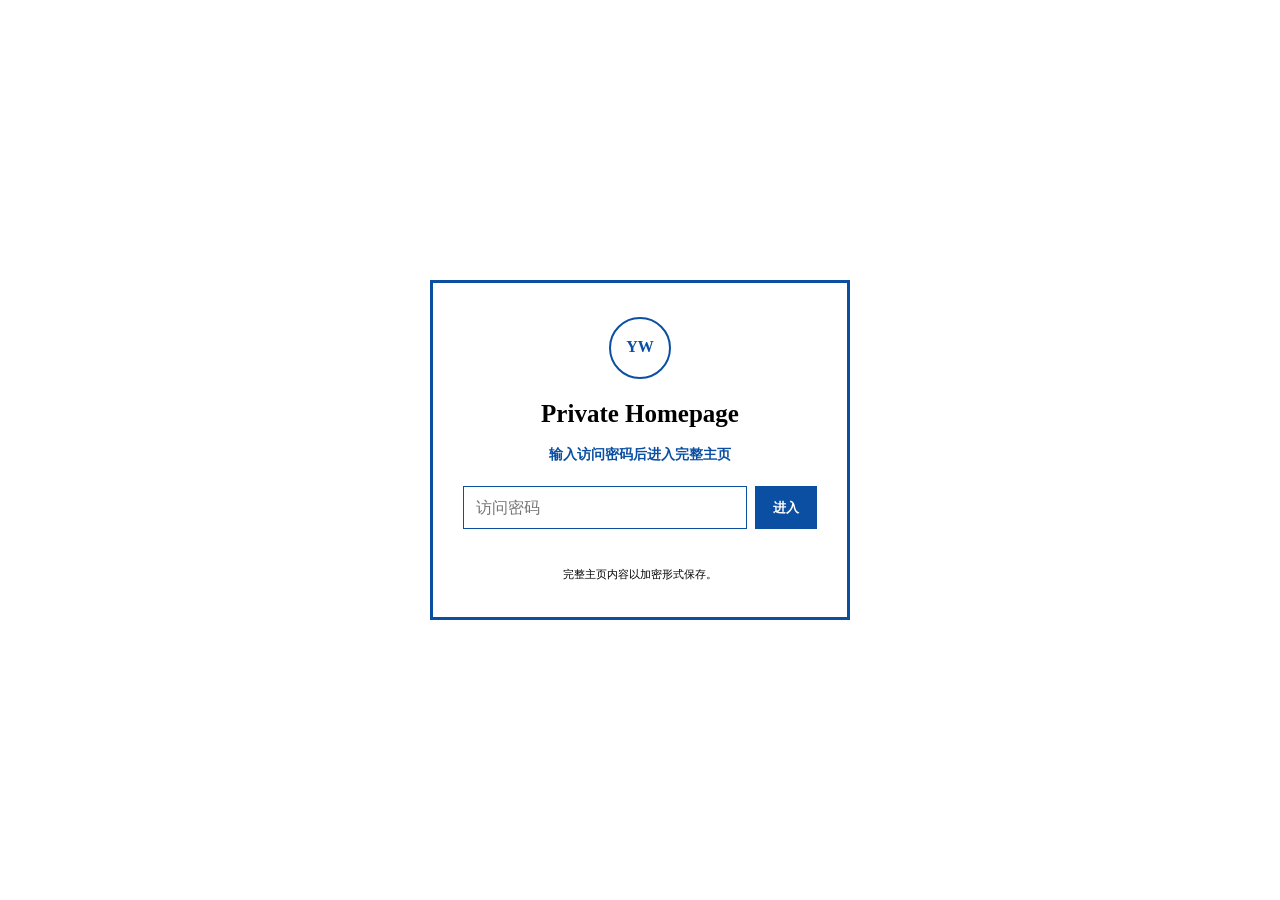
==== index.html @ 2eddee61 "Add files via upload" ====
<!doctype html>
<html lang="zh-CN">
<head>
<meta charset="utf-8">
<meta name="viewport" content="width=device-width,initial-scale=1">
<meta name="robots" content="noindex,nofollow,noarchive,nosnippet,noimageindex">
<title>Private Homepage</title>
<link rel="stylesheet" href="style.css?v=20261021-grid-v24">
<link rel="stylesheet" href="secure.css">
</head>
<body>
<div id="secureRoot" hidden></div>
<div id="secureGate" class="secure-gate">
 <div class="secure-card">
 <div class="secure-mark">YW</div>
 <h1>Private Homepage</h1>
 <p>输入访问密码后进入完整主页</p>
 <form id="secureForm">
 <input id="securePassword" type="password" autocomplete="current-password" placeholder="访问密码" aria-label="访问密码" autofocus>
 <button type="submit">进入</button>
 </form>
 <div id="secureError" class="secure-error" aria-live="polite"></div>
 <div class="secure-note">完整主页内容以加密形式保存。</div>
 </div>
</div>
<script src="site-20261021-v24.js"></script>
</body>
</html>
---- style.css ----
:root{
 --black:#000000;
 --blue:#0b4fa2;
 --blue-dark:#073d80;
 --white:#ffffff;
}


*{box-sizing:border-box}
html{scroll-behavior:smooth}
body{
 margin:0;
 background:var(--white);
 color:var(--black);
 font-family:"Times New Roman","Songti SC","STSong","SimSun",serif;
 line-height:1.68;
}
a{color:var(--blue)}
button,input{font:inherit}


/* ===== 顶部导航：细线、紧凑、不堆字 ===== */
.topbar{
 position:sticky;
 top:0;
 z-index:30;
 display:grid;
 grid-template-columns:auto minmax(0,1fr);
 align-items:center;
 gap:24px;
 min-height:58px;
 padding:0 max(24px,calc((100vw - 1120px)/2));
 background:#fff;
 border-top:3px solid var(--blue);
 border-bottom:1.5px solid var(--blue);
}
.brand{
 display:inline-flex;
 align-items:center;
 gap:9px;
 color:#000;
 text-decoration:none;
 white-space:nowrap;
}
.brand-mark{
 display:grid;
 place-items:center;
 width:30px;
 height:30px;
 border:1.5px solid var(--blue);
 border-radius:50%;
 color:var(--blue);
 font-size:12px;
 font-weight:700;
 letter-spacing:.03em;
}
.brand-name{
 font-size:15px;
 font-weight:700;
}
.topbar nav{
 min-width:0;
 display:flex;
 align-items:center;
 justify-content:flex-end;
 gap:0;
 overflow-x:auto;
 white-space:nowrap;
 scrollbar-width:none;
}
.topbar nav::-webkit-scrollbar{display:none}
.topbar nav a{
 position:relative;
 padding:4px 13px;
 color:var(--blue-dark);
 font-size:13px;
 font-weight:700;
 text-decoration:none;
}
.topbar nav a + a::before{
 content:"";
 position:absolute;
 left:0;
 top:25%;
 width:1px;
 height:50%;
 background:var(--blue);
}
.topbar nav a:hover{
 color:var(--blue);
 text-decoration:underline;
 text-underline-offset:4px;
}


/* ===== 主体 ===== */
.page{
 width:min(1120px,calc(100% - 46px));
 margin:0 auto;
 padding:26px 0 60px;
}
.hero{
 display:grid;
 grid-template-columns:minmax(0,1fr) 108px;
 gap:30px;
 align-items:center;
 padding:8px 0 26px;
 border-bottom:2px solid var(--blue);
}
.eyebrow{
 color:var(--blue);
 font-size:11px;
 font-weight:700;
 letter-spacing:.17em;
}
.hero h1{
 margin:4px 0 9px;
 font-size:34px;
 line-height:1.12;
}
.hero h1 span{
 margin-left:9px;
 color:var(--blue);
 font-size:20px;
 font-weight:400;
}
.hero p{
 max-width:860px;
 margin:0;
 color:#000;
 font-size:15px;
}
.hero-meta{
 display:flex;
 flex-wrap:wrap;
 gap:5px 16px;
 margin-top:12px;
 color:var(--blue-dark);
 font-size:12px;
 font-weight:700;
}
.avatar{
 width:98px;
 height:98px;
 border-radius:50%;
 object-fit:cover;
 border:2px solid var(--blue);
}


/* ===== 分区：标题 + 简单线条 ===== */
.section{
 padding-top:28px;
 scroll-margin-top:72px;
}
.section h2{
 margin:0;
 padding-left:11px;
 border-left:4px solid var(--blue);
 color:#000;
 font-size:23px;
 line-height:1.2;
}
.section-rule{
 height:1.5px;
 margin:10px 0 0;
 background:var(--blue);
}


/* ===== 普通经历：桌面固定单行三列 ===== */
.row-entry,
.publication,
.working-entry{
 padding:13px 2px 12px;
 border-bottom:1px solid var(--blue);
}
.row-main{
 display:grid;
 grid-template-columns:minmax(0,1.25fr) minmax(250px,1fr) 118px;
 gap:24px;
 align-items:center;
}
.row-left{
 min-width:0;
 color:#000;
 font-size:15px;
 font-weight:700;
}
.row-middle{
 min-width:0;
 color:var(--blue-dark);
 font-size:14px;
 font-weight:700;
 text-align:center;
}
.row-main time,
.publication-line1 time{
 color:var(--blue);
 font-size:13px;
 font-weight:700;
 text-align:right;
 white-space:nowrap;
}


/* ===== 展开详情 ===== */
.detail{
 margin-top:7px;
}
.detail summary{
 display:inline-block;
 color:var(--blue);
 font-size:12px;
 font-weight:700;
 cursor:pointer;
 list-style:none;
 text-decoration:underline;
 text-underline-offset:3px;
}
.detail summary::-webkit-details-marker{display:none}
.detail summary::before{content:"＋ "}
.detail[open] summary::before{content:"－ "}
.detail-panel{
 margin-top:9px;
 padding:4px 0 4px 14px;
 border-left:3px solid var(--blue);
 color:#000;
 font-size:14px;
}
.detail-label{
 margin-bottom:4px;
 font-weight:700;
}
.detail-list{
 margin:0;
 padding:0;
 list-style:none;
}
.detail-list li{
 display:grid;
 grid-template-columns:auto 1fr;
 gap:5px;
 margin:5px 0;
 line-height:1.78;
}
.detail-num{
 color:#000;
 white-space:nowrap;
}
.detail-single{line-height:1.78}


/* ===== Word 强调样式 ===== */
.word-emph{
 color:var(--blue);
 font-weight:700;
 text-decoration:underline;
 text-decoration-thickness:1.4px;
 text-underline-offset:3px;
}
.word-underline{
 color:var(--blue);
 text-decoration:underline;
 text-decoration-thickness:1.3px;
 text-underline-offset:3px;
}


/* ===== 发表论文 ===== */
.publication-line1{
 display:grid;
 grid-template-columns:minmax(0,1fr) 72px;
 gap:18px;
 align-items:start;
}
.publication-citation{
 min-width:0;
 color:#000;
 font-size:15px;
 font-weight:700;
 line-height:1.58;
}
.publication-meta{
 margin-top:5px;
 color:var(--blue-dark);
 font-size:14px;
 font-weight:700;
}
.publication-actions{
 display:flex;
 align-items:center;
 gap:22px;
 flex-wrap:wrap;
 margin-top:7px;
}
.publication-actions .detail{margin:0}
.text-link{
 color:var(--blue);
 font-size:12px;
 font-weight:700;
 text-decoration:underline;
 text-underline-offset:3px;
}
.text-link.disabled{
 color:var(--blue-dark);
 text-decoration:none;
}
.working-title{
 color:#000;
 font-size:15px;
 font-weight:700;
}


/* ===== 个人评价 ===== */
.personal-block{
 padding:7px 2px 0;
 font-size:15px;
}
.personal-block p{margin:9px 0}


/* ===== 作品集 ===== */
.portfolio-block h3{
 margin:22px 0 10px;
 padding-bottom:5px;
 border-bottom:1px solid var(--blue);
 color:#000;
 font-size:18px;
}
.portfolio-note{
 margin:-2px 0 10px;
 color:var(--blue-dark);
 font-size:12px;
 font-weight:700;
}


/* V2.4 海报：随容器宽度自适应列数、均分列宽，限制单张最大尺寸 */
.poster-gallery{
 width:100%;
 display:grid;
 grid-template-columns:repeat(auto-fit,minmax(min(100%,180px),1fr));
 gap:clamp(12px,1.8vw,24px);
 align-items:start;
}
.poster-card{
 margin:0;
 min-width:0;
 max-width:220px;
 width:100%;
 justify-self:center;
}
.poster-thumb{
 width:100%;
 aspect-ratio:3/4;
 padding:0;
 border:1.2px solid var(--blue);
 background:#fff;
 cursor:zoom-in;
 overflow:hidden;
}
.poster-thumb img{
 display:block;
 width:100%;
 height:100%;
 object-fit:cover;
}
.poster-card figcaption{
 display:flex;
 justify-content:space-between;
 gap:7px;
 margin-top:4px;
 color:#000;
 font-size:10.5px;
}
.poster-card figcaption a{
 color:var(--blue);
 font-weight:700;
 white-space:nowrap;
}


/* PDF：两列，线条风，不用卡片阴影 */
/* V2.4 PDF：按视窗自动调整列数和相对空间，卡片宽度有限制 */
.pdf-grid{
 display:grid;
 grid-template-columns:repeat(auto-fit,minmax(min(100%,300px),1fr));
 gap:clamp(16px,2vw,28px);
 align-items:start;
}
.pdf-card{
 min-width:0;
 width:100%;
 max-width:520px;
 justify-self:center;
 padding:0 0 13px;
 border-bottom:1px solid var(--blue);
}
.pdf-card h4{
 min-height:2.6em;
 margin:0 0 7px;
 color:#000;
 font-size:14px;
}
.pdf-preview-shell{
 position:relative;
 height:300px;
 overflow:hidden;
 border:1.2px solid var(--blue);
 background:#fff;
}
.pdf-preview{
 width:100%;
 height:100%;
 border:0;
 pointer-events:none;
}
.preview-badge{
 position:absolute;
 left:7px;
 bottom:7px;
 padding:2px 6px;
 background:#fff;
 border:1px solid var(--blue);
 color:var(--blue);
 font-size:10px;
 font-weight:700;
}
.locked-file-btn{
 margin-top:8px;
 padding:0;
 border:0;
 background:transparent;
 color:var(--blue);
 font-size:12px;
 font-weight:700;
 text-decoration:underline;
 text-underline-offset:3px;
 cursor:pointer;
}
footer{
 padding-top:34px;
 text-align:center;
 color:var(--blue-dark);
 font-size:11px;
}


/* ===== 海报灯箱 ===== */
.lightbox{
 position:fixed;
 inset:0;
 z-index:10000;
 display:none;
 align-items:center;
 justify-content:center;
 padding:28px 64px;
 background:rgba(0,0,0,.92);
}
.lightbox.open{display:flex}
.lightbox-content{
 margin:0;
 max-width:min(1100px,88vw);
 max-height:90vh;
 display:flex;
 flex-direction:column;
 align-items:center;
 gap:8px;
}
.lightbox-content img{
 max-width:100%;
 max-height:82vh;
 object-fit:contain;
}
.lightbox-content figcaption{color:#fff}
.lightbox-close,.lightbox-nav{
 position:absolute;
 border:1px solid #fff;
 background:#000;
 color:#fff;
 cursor:pointer;
}
.lightbox-close{
 top:18px;right:20px;width:40px;height:40px;font-size:25px;
}
.lightbox-nav{
 top:50%;
 transform:translateY(-50%);
 width:42px;height:52px;font-size:31px;
}
.lightbox-prev{left:14px}
.lightbox-next{right:14px}


/* ===== 二级密码弹窗 ===== */
.secondary-modal{
 position:fixed;
 inset:0;
 z-index:20000;
 display:none;
 align-items:center;
 justify-content:center;
 padding:22px;
 background:rgba(0,0,0,.88);
}
.secondary-modal.open{display:flex}
.secondary-card{
 width:min(400px,100%);
 padding:26px;
 background:#fff;
 border:2px solid var(--blue);
}
.secondary-card h3{margin:0 0 7px;font-size:21px}
.secondary-card p{margin:0 0 14px;color:#000;font-size:13px}
.secondary-form{display:flex;gap:8px}
.secondary-form input{
 min-width:0;
 flex:1;
 height:40px;
 padding:0 10px;
 border:1.5px solid var(--blue);
 color:#000;
 background:#fff;
 outline:none;
}
.secondary-form button{
 height:40px;
 padding:0 15px;
 border:0;
 background:var(--blue);
 color:#fff;
 font-weight:700;
 cursor:pointer;
}
.secondary-error{
 min-height:18px;
 margin-top:6px;
 color:var(--blue);
 font-size:11px;
}
.secondary-close{
 margin-top:6px;
 padding:0;
 border:0;
 background:transparent;
 color:var(--blue);
 cursor:pointer;
 text-decoration:underline;
}


/* ===== 平板 ===== */
@media(max-width:900px){
  .row-main{
 grid-template-columns:minmax(0,1.15fr) minmax(210px,.95fr) 108px;
 gap:16px;
  }
}


/* ===== 手机 ===== */
@media(max-width:700px){
  .topbar{
 grid-template-columns:1fr;
 gap:7px;
 padding:9px 12px 8px;
 min-height:auto;
  }
  .brand{
 gap:7px;
  }
  .brand-mark{
 width:27px;
 height:27px;
 font-size:11px;
  }
  .brand-name{font-size:14px}
  .topbar nav{
 width:100%;
 justify-content:flex-start;
 overflow-x:auto;
  }
  .topbar nav a{
 padding:3px 11px;
 font-size:12px;
  }


  .page{
 width:min(100% - 22px,620px);
 padding-top:18px;
  }
  .hero{
 grid-template-columns:1fr auto;
 gap:15px;
 padding-bottom:22px;
  }
  .avatar{
 width:78px;
 height:78px;
  }
  .hero h1{font-size:28px}
  .hero h1 span{
 display:block;
 margin:3px 0 0;
 font-size:17px;
  }
  .hero p{font-size:14px}
  .hero-meta{font-size:11px}


  .section{
 padding-top:24px;
 scroll-margin-top:95px;
  }
  .section h2{
 font-size:21px;
 padding-left:9px;
  }


 /* 手机端才允许三列自然堆叠 */
  .row-main{
 grid-template-columns:1fr;
 gap:1px;
  }
  .row-left{font-size:14px}
  .row-middle{
 text-align:left;
 font-size:13px;
  }
  .row-main time,
  .publication-line1 time{
 text-align:left;
 font-size:12px;
  }


  .publication-line1{
 grid-template-columns:1fr;
 gap:2px;
  }
  .publication-citation{font-size:14px}
  .publication-meta{font-size:13px}


  .detail-panel{font-size:13px}
  .working-title{font-size:14px}


 /* 海报严格：手机一排 2 张 */
  .poster-gallery{
 width:100%;
 grid-template-columns:repeat(2,minmax(0,1fr));
 gap:10px 12px;
  }


  .pdf-grid{
 grid-template-columns:1fr;
 gap:16px;
  }
  .pdf-preview-shell{
 height:350px;
  }


  .lightbox{
 padding:54px 12px 18px;
  }
  .lightbox-nav{
 top:auto;
 bottom:18px;
 transform:none;
  }
  .lightbox-prev{left:20px}
  .lightbox-next{right:20px}
  .lightbox-content img{max-height:76vh}
}


@media(max-width:390px){
  .secondary-form{flex-direction:column}
}




/* ===== 论文操作栏精确水平对齐 ===== */
.publication-actions{
 display:flex;
 align-items:center;
 gap:24px;
 flex-wrap:wrap;
 margin-top:8px;
 line-height:1;
}
.publication-actions .detail{
 margin:0;
 padding:0;
 display:inline-flex;
 align-items:center;
}
.publication-actions .detail summary,
.publication-actions .text-link{
 display:inline-flex;
 align-items:center;
 height:24px;
 margin:0;
 padding:0;
 line-height:24px;
 font-size:12px;
 font-weight:700;
 vertical-align:middle;
}
.publication-actions .detail summary::before{
 line-height:24px;
}




/* ===== 桌面端三列重新分配：左侧标题保持单行 ===== */
@media(min-width:701px){
  .row-main{
 grid-template-columns:minmax(0,1fr) 150px 96px;
 gap:18px;
  }


  .row-left{
 white-space:nowrap;
 overflow:visible;
 font-size:14px;
 line-height:1.55;
  }


  .row-middle{
 white-space:nowrap;
 font-size:13.5px;
  }


  .row-main time{
 white-space:nowrap;
 font-size:13px;
  }
}


/* 学术会议等较长左侧标题仍保持同一行 */
#meetings .row-left,
#summer .row-left,
#competitions .row-left,
#honors .row-left{
 white-space:nowrap;
}




/* =========================================================
   模块级独立列宽
   不再让整个页面共用同一套三列比例。
   论文模块使用自己的两列/多行结构，不受这里影响。
   ========================================================= */


@media(min-width:701px){


 /* 教育经历：学位短，中间学校/学院/专业最长，日期较短 */
 #education .row-main{
 grid-template-columns:minmax(150px,18fr) minmax(0,68fr) minmax(112px,14fr);
 gap:18px;
  }
 #education .row-left{
 white-space:nowrap;
 font-size:14px;
  }
 #education .row-middle{
 white-space:nowrap;
 text-align:center;
 font-size:13.5px;
  }


 /* 实习经历：职位、单位、日期相对均衡 */
 #internships .row-main{
 grid-template-columns:minmax(190px,30fr) minmax(280px,50fr) minmax(120px,20fr);
 gap:20px;
  }
 #internships .row-left,
 #internships .row-middle{
 white-space:nowrap;
  }


 /* 项目经历：项目名称长，项目来源中等 */
 #projects .row-main{
 grid-template-columns:minmax(350px,52fr) minmax(220px,32fr) minmax(112px,16fr);
 gap:20px;
  }
 #projects .row-left,
 #projects .row-middle{
 white-space:nowrap;
  }


 /* 学术会议：会议名称很长，作者身份和日期都很短 */
 #meetings .row-main{
 grid-template-columns:minmax(620px,72fr) minmax(110px,14fr) minmax(100px,14fr);
 gap:16px;
  }
 #meetings .row-left{
 white-space:nowrap;
 font-size:13.5px;
  }
 #meetings .row-middle{
 white-space:nowrap;
 text-align:center;
  }


 /* 学术研修营：名称较长，中间身份很短 */
 #summer .row-main{
 grid-template-columns:minmax(560px,66fr) minmax(130px,18fr) minmax(100px,16fr);
 gap:16px;
  }
 #summer .row-left,
 #summer .row-middle{
 white-space:nowrap;
  }


 /* 竞赛获奖：比赛名称长，获奖等级短，日期最短 */
 #competitions .row-main{
 grid-template-columns:minmax(560px,69fr) minmax(135px,17fr) minmax(100px,14fr);
 gap:16px;
  }
 #competitions .row-left{
 white-space:nowrap;
 font-size:13.5px;
  }
 #competitions .row-middle{
 white-space:nowrap;
 text-align:center;
  }


 /* 其它荣誉：项目名较长，中间奖项信息较宽 */
 #honors .row-main{
 grid-template-columns:minmax(470px,60fr) minmax(185px,24fr) minmax(105px,16fr);
 gap:18px;
  }
 #honors .row-left,
 #honors .row-middle{
 white-space:nowrap;
  }


 /* 校园经历：单位与职位都需要较大空间 */
 #campus .row-main{
 grid-template-columns:minmax(360px,45fr) minmax(250px,35fr) minmax(115px,20fr);
 gap:20px;
  }
 #campus .row-left,
 #campus .row-middle{
 white-space:nowrap;
  }


 /* 所有模块右侧日期统一右对齐，不共享列宽 */
 #education .row-main time,
 #internships .row-main time,
 #projects .row-main time,
 #meetings .row-main time,
 #summer .row-main time,
 #competitions .row-main time,
 #honors .row-main time,
 #campus .row-main time{
 white-space:nowrap;
 text-align:right;
  }
}


/* 中等桌面尺寸：允许微调字号，但仍保持各模块独立比例 */
@media(min-width:701px) and (max-width:1050px){
 #education .row-middle,
 #meetings .row-left,
 #summer .row-left,
 #competitions .row-left,
 #honors .row-left{
 font-size:12.5px;
  }


 #projects .row-left,
 #internships .row-left,
 #campus .row-left{
 font-size:13px;
  }
}


/* 手机端继续沿用单列自然堆叠，不强行塞成三列 */
@media(max-width:700px){
 #education .row-main,
 #internships .row-main,
 #projects .row-main,
 #meetings .row-main,
 #summer .row-main,
 #competitions .row-main,
 #honors .row-main,
 #campus .row-main{
 grid-template-columns:1fr;
  }


 #education .row-left,
 #education .row-middle,
 #internships .row-left,
 #internships .row-middle,
 #projects .row-left,
 #projects .row-middle,
 #meetings .row-left,
 #meetings .row-middle,
 #summer .row-left,
 #summer .row-middle,
 #competitions .row-left,
 #competitions .row-middle,
 #honors .row-left,
 #honors .row-middle,
 #campus .row-left,
 #campus .row-middle{
 white-space:normal;
  }
}




/* ===== 发表论文展开区：操作按钮固定一行，详情独立占下一行 ===== */
.publication-actions{
 display:block !important;
 margin-top:8px;
}
.publication-action-row{
 display:flex;
 align-items:center;
 gap:22px;
 min-height:24px;
}
.publication-toggle,
.publication-action-row .text-link{
 display:inline-flex;
 align-items:center;
 justify-content:flex-start;
 height:24px;
 margin:0;
 padding:0;
 border:0;
 background:transparent;
 color:var(--blue);
 font-size:12px;
 font-weight:700;
 line-height:24px;
 text-decoration:underline;
 text-underline-offset:3px;
 cursor:pointer;
 white-space:nowrap;
}
.publication-action-row .text-link.disabled{
 color:var(--blue-dark);
 text-decoration:none;
 cursor:default;
}
.publication-panel{
 width:100%;
 margin-top:10px;
 padding:10px 14px 9px 15px;
 border-left:3px solid var(--blue);
 border-top:1px solid var(--blue);
 color:#000;
 font-size:14px;
 line-height:1.78;
}
.publication-panel[hidden]{display:none !important;}
.publication-panel .detail-label{
 margin:0 0 5px;
 font-weight:700;
}
.publication-panel .detail-list{
 margin:0;
 padding:0;
}
.publication-panel .detail-list li{
 margin:5px 0;
}
@media(max-width:700px){
  .publication-action-row{gap:18px;}
  .publication-panel{
 margin-top:8px;
 padding:8px 10px 8px 12px;
 font-size:13px;
  }
}




/* ===== 学术论文模块最终布局 =====
   第1行：论文作者/题目 + 年份
   第2行：期刊/分区/IF + 链接
   第3行：与其它模块一致的“展开”
*/
.publication-meta-row{
 display:flex;
 align-items:center;
 justify-content:space-between;
 gap:20px;
 width:100%;
}
.publication-meta-link{
 flex:0 0 auto;
 color:var(--blue);
 font-size:12px;
 font-weight:700;
 text-decoration:underline;
 text-underline-offset:3px;
 white-space:nowrap;
}
.publication-meta-link.disabled{
 color:var(--blue-dark);
 text-decoration:none;
}
.publication-expand-row{
 display:block;
 margin-top:7px;
}
.publication-expand-row .detail{
 margin:0;
}
.publication-expand-row .detail summary{
 display:inline-block;
 color:var(--blue);
 font-size:12px;
 font-weight:700;
 cursor:pointer;
 list-style:none;
 text-decoration:underline;
 text-underline-offset:3px;
}
.publication-expand-row .detail summary::-webkit-details-marker{
 display:none;
}
/* ===== V2.3 统一字号规范：桌面端 ===== */
.hero h1{font-size:34px}
.section h2{font-size:25px}
.row-left,
#education .row-left,#meetings .row-left,#summer .row-left,
#competitions .row-left,#projects .row-left,#honors .row-left,
#campus .row-left,#internships .row-left,
.publication-citation,.working-title,.pdf-card h4{font-size:14px}
.row-middle,#education .row-middle,#meetings .row-middle,
#summer .row-middle,#competitions .row-middle,#projects .row-middle,
#honors .row-middle,#campus .row-middle,#internships .row-middle,
.publication-meta{font-size:14px}
.row-main time,.publication-line1 time{font-size:13px}
.detail-panel,.publication-panel,.personal-block{font-size:14px}
.topbar nav a{font-size:13px}
.portfolio-block h3{font-size:14px}
.detail summary,.text-link,.locked-file-btn,
.publication-actions .detail summary,.publication-actions .text-link,
.publication-toggle,.publication-action-row .text-link,
.publication-meta-link,.publication-expand-row .detail summary,
.secondary-form button,.secondary-close,.secure-logout{font-size:13px}
.portfolio-note,.poster-card figcaption,.preview-badge{font-size:13px}
/* 保持姓名、模块层级统一；只在手机端按约定缩小一像素。 */
@media(max-width:700px){
 .hero h1{font-size:33px}
 .section h2{font-size:24px}
 .row-left,
 #education .row-left,#meetings .row-left,#summer .row-left,
 #competitions .row-left,#projects .row-left,#honors .row-left,
 #campus .row-left,#internships .row-left,
 .publication-citation,.working-title,.pdf-card h4{font-size:13px}
 .row-middle,#education .row-middle,#meetings .row-middle,
 #summer .row-middle,#competitions .row-middle,#projects .row-middle,
 #honors .row-middle,#campus .row-middle,#internships .row-middle,
 .publication-meta{font-size:13px}
 .row-main time,.publication-line1 time{font-size:12px}
 .detail-panel,.publication-panel,.personal-block{font-size:13px}
 .topbar nav a{font-size:12px}
 .portfolio-block h3{font-size:13px}
 .detail summary,.text-link,.locked-file-btn,
 .publication-actions .detail summary,.publication-actions .text-link,
 .publication-toggle,.publication-action-row .text-link,
 .publication-meta-link,.publication-expand-row .detail summary,
 .secondary-form button,.secondary-close,.secure-logout{font-size:12px}
 .portfolio-note,.poster-card figcaption,.preview-badge{font-size:12px}
}
---- secure.css ----
*{box-sizing:border-box}
.secure-gate{
 position:fixed;
 inset:0;
 z-index:99999;
 display:flex;
 align-items:center;
 justify-content:center;
 padding:24px;
 background:#fff;
 color:#000;
 font-family:"Times New Roman","Songti SC","STSong","SimSun",serif;
}
.secure-gate[hidden]{display:none}
.secure-card{
 width:min(420px,100%);
 padding:34px 30px;
 border:3px solid #0b4fa2;
 background:#fff;
 text-align:center;
}
.secure-mark{
 width:62px;height:62px;
 display:grid;place-items:center;
 margin:0 auto 14px;
 border:2px solid #0b4fa2;
 border-radius:50%;
 color:#0b4fa2;
 font-weight:700;
}
.secure-card h1{margin:0 0 8px;color:#000;font-size:25px}
.secure-card p{margin:0 0 20px;color:#0b4fa2;font-size:14px;font-weight:700}
#secureForm{display:flex;gap:8px}
#securePassword{
 min-width:0;flex:1;height:43px;
 padding:0 12px;
 border:1.5px solid #0b4fa2;
 outline:none;
 color:#000;background:#fff;
}
#secureForm button{
 height:43px;padding:0 18px;
 border:0;background:#0b4fa2;color:#fff;
 cursor:pointer;font-weight:700;
}
.secure-error{min-height:20px;margin-top:8px;color:#0b4fa2;font-size:12px}
.secure-note{margin-top:8px;color:#000;font-size:11px}
.secure-logout{
 position:fixed;right:15px;bottom:15px;z-index:9998;
 padding:7px 12px;border:1px solid #0b4fa2;
 background:#fff;color:#0b4fa2;cursor:pointer;
 font-size:12px;font-weight:700;
}

/* V2.3: 访问弹窗按钮文字与全站交互文字字号统一 */
#secureForm button{font-size:13px}
@media(max-width:700px){#secureForm button{font-size:12px}}
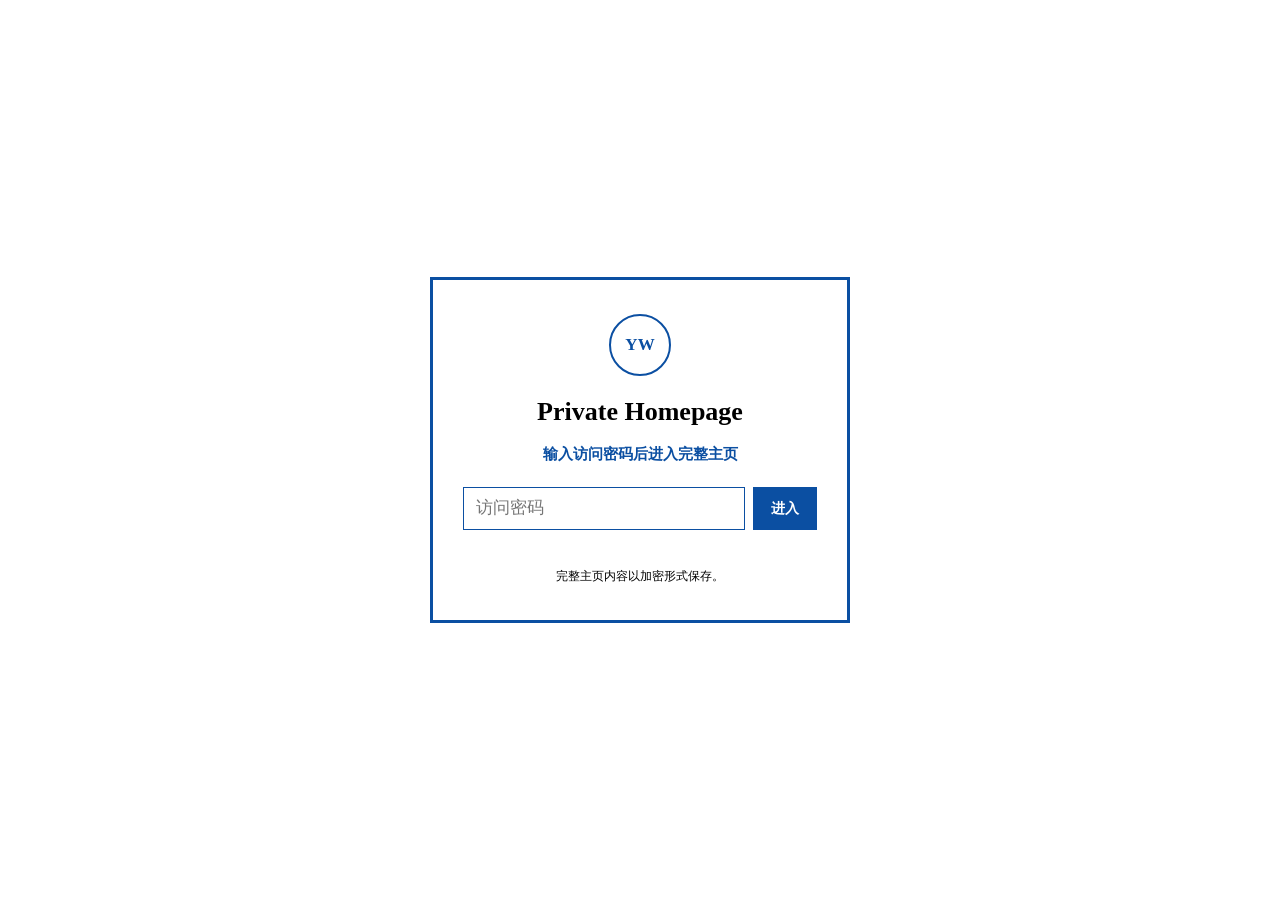
==== commit 0ba31fd5: "Add files via upload" ====
--- a/index.html
+++ b/index.html
@@ -5,8 +5,8 @@
 <meta name="viewport" content="width=device-width,initial-scale=1">
 <meta name="robots" content="noindex,nofollow,noarchive,nosnippet,noimageindex">
 <title>Private Homepage</title>
-<link rel="stylesheet" href="style.css?v=20261021-grid-v24">
-<link rel="stylesheet" href="secure.css">
+<link rel="stylesheet" href="style.css?v=20261021-v25">
+<link rel="stylesheet" href="secure.css?v=20261021-v25">
 </head>
 <body>
 <div id="secureRoot" hidden></div>
@@ -23,6 +23,6 @@
  <div class="secure-note">完整主页内容以加密形式保存。</div>
  </div>
 </div>
-<script src="site-20261021-v24.js"></script>
+<script src="site-20261021-v25.js"></script>
 </body>
 </html>
--- a/style.css
+++ b/style.css
@@ -1104,3 +1104,70 @@
  .secondary-form button,.secondary-close,.secure-logout{font-size:12px}
  .portfolio-note,.poster-card figcaption,.preview-badge{font-size:12px}
 }
+
+/* ===== V2.5：电脑版文字整体 +1px（最大姓名及12个模块标题保持不变） ===== */
+@media (min-width:701px){
+ body{font-size:17px}
+ .brand-mark{font-size:13px}
+ .brand-name{font-size:16px}
+ .topbar nav a{font-size:14px}
+ .eyebrow{font-size:12px}
+ .hero h1 span{font-size:21px}
+ .hero p{font-size:16px}
+ .hero-meta{font-size:13px}
+ /* 以下两个大标题是保留项，不调整：.hero h1 (34px)、.section h2 (25px) */
+ .row-left,#education .row-left,#meetings .row-left,#summer .row-left,
+ #competitions .row-left,#projects .row-left,#honors .row-left,
+ #campus .row-left,#internships .row-left,
+ .publication-citation,.working-title,.pdf-card h4{font-size:15px}
+ .row-middle,#education .row-middle,#meetings .row-middle,
+ #summer .row-middle,#competitions .row-middle,#projects .row-middle,
+ #honors .row-middle,#campus .row-middle,#internships .row-middle,
+ .publication-meta{font-size:15px}
+ .row-main time,.publication-line1 time{font-size:14px}
+ .detail-panel,.publication-panel,.personal-block{font-size:15px}
+ .portfolio-block h3{font-size:15px}
+ .detail summary,.text-link,.locked-file-btn,
+ .publication-actions .detail summary,.publication-actions .text-link,
+ .publication-toggle,.publication-action-row .text-link,
+ .publication-meta-link,.publication-expand-row .detail summary,
+ .secondary-form button,.secondary-close,.secure-logout{font-size:14px}
+ .portfolio-note,.poster-card figcaption,.preview-badge{font-size:14px}
+ footer{font-size:12px}
+ .lightbox-close{font-size:26px}
+ .lightbox-nav{font-size:32px}
+ .secondary-card h3{font-size:22px}
+ .secondary-card p{font-size:14px}
+ .secondary-error{font-size:12px}
+}
+
+/* ===== V2.5：仅电脑版教育经历为 5 栏，专业左对齐，其他四栏居中 ===== */
+@media (min-width:701px){
+ #education .row-main{
+  grid-template-columns: minmax(0,1.1fr) minmax(0,1.45fr) minmax(0,1.42fr) minmax(0,1.5fr) minmax(0,1.05fr);
+  gap:clamp(8px,1.2vw,18px);
+  align-items:center;
+ }
+ #education .row-left{
+  text-align:center;
+  white-space:normal;
+  overflow-wrap:anywhere;
+ }
+ #education .row-middle{display:contents}
+ #education .edu-school,#education .edu-college,#education .edu-major{
+  min-width:0;
+  white-space:normal;
+  overflow-wrap:break-word;
+  color:var(--blue-dark);
+  font-size:15px;
+  font-weight:700;
+ }
+ #education .edu-school,#education .edu-college{text-align:center}
+ #education .edu-major{text-align:left}
+ #education .edu-sep{display:none}
+ #education .row-main time{text-align:center;white-space:nowrap}
+}
+/* 在平板宽度上允许日期自然换行，避免窄屏横向溢出。 */
+@media (min-width:701px) and (max-width:860px){
+ #education .row-main time{white-space:normal;overflow-wrap:anywhere}
+}
--- a/secure.css
+++ b/secure.css
@@ -55,3 +55,14 @@
 /* V2.3: 访问弹窗按钮文字与全站交互文字字号统一 */
 #secureForm button{font-size:13px}
 @media(max-width:700px){#secureForm button{font-size:12px}}
+
+/* ===== V2.5：仅电脑版登录界面常规文字 +1px ===== */
+@media (min-width:701px){
+ .secure-gate{font-size:17px}
+ .secure-card h1{font-size:26px}
+ .secure-card p{font-size:15px}
+ .secure-error{font-size:13px}
+ .secure-note{font-size:12px}
+ #secureForm button{font-size:14px}
+ .secure-logout{font-size:14px}
+}
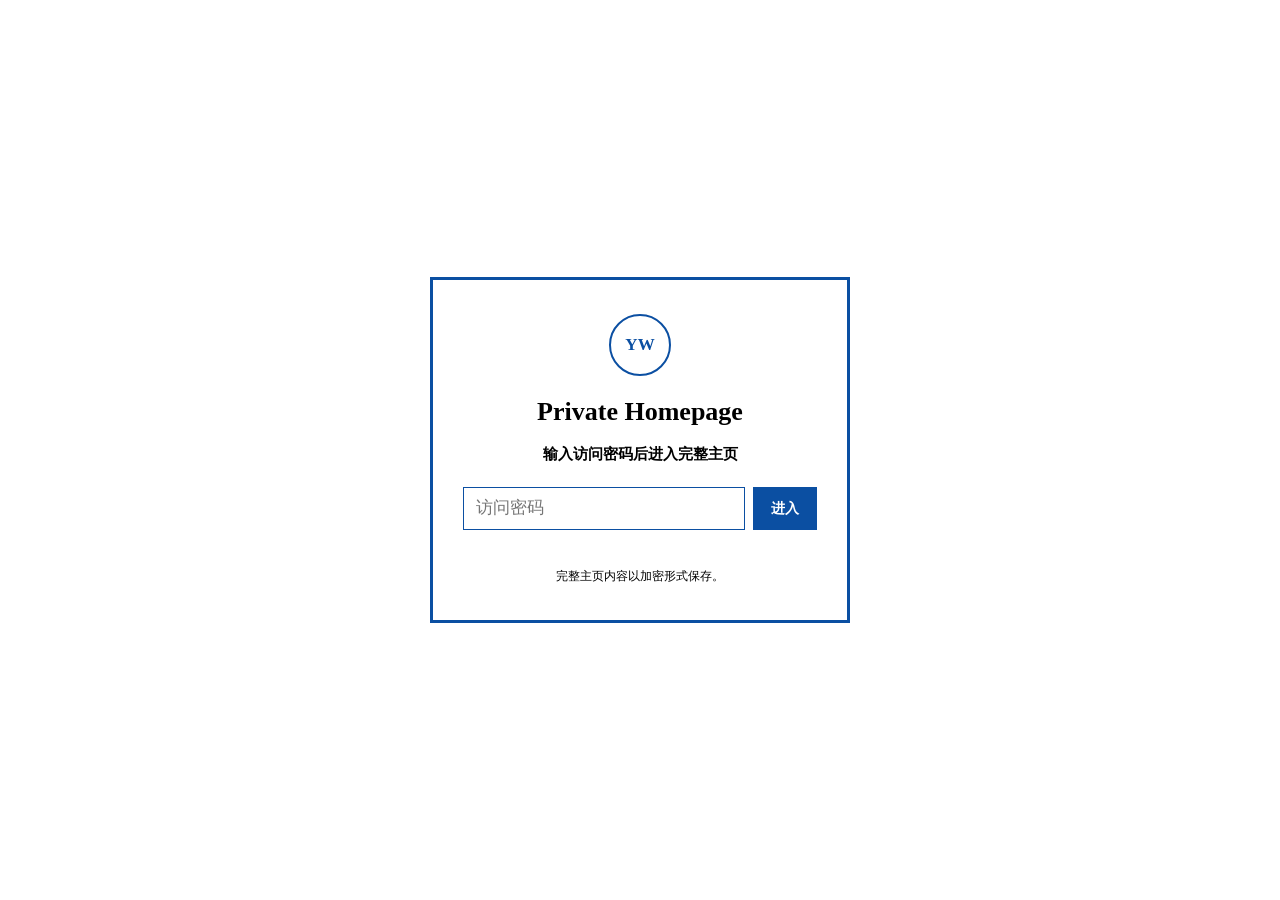
==== commit 1787ee51: "Add files via upload" ====
--- a/index.html
+++ b/index.html
@@ -5,8 +5,8 @@
 <meta name="viewport" content="width=device-width,initial-scale=1">
 <meta name="robots" content="noindex,nofollow,noarchive,nosnippet,noimageindex">
 <title>Private Homepage</title>
-<link rel="stylesheet" href="style.css?v=20261021-v25">
-<link rel="stylesheet" href="secure.css?v=20261021-v25">
+<link rel="stylesheet" href="style.css?v=20261021-v28">
+<link rel="stylesheet" href="secure.css?v=20261021-v28">
 </head>
 <body>
 <div id="secureRoot" hidden></div>
@@ -23,6 +23,6 @@
  <div class="secure-note">完整主页内容以加密形式保存。</div>
  </div>
 </div>
-<script src="site-20261021-v25.js"></script>
+<script src="site-20261021-v27.js"></script>
 </body>
 </html>
--- a/style.css
+++ b/style.css
@@ -1141,7 +1141,7 @@
  .secondary-error{font-size:12px}
 }
 
-/* ===== V2.5：仅电脑版教育经历为 5 栏，专业左对齐，其他四栏居中 ===== */
+/* ===== V2.5：电脑端教育经历五栏，学位及专业左对齐，学校及学院居中，日期右对齐 ===== */
 @media (min-width:701px){
  #education .row-main{
   grid-template-columns: minmax(0,1.1fr) minmax(0,1.45fr) minmax(0,1.42fr) minmax(0,1.5fr) minmax(0,1.05fr);
@@ -1149,7 +1149,7 @@
   align-items:center;
  }
  #education .row-left{
-  text-align:center;
+  text-align:left;
   white-space:normal;
   overflow-wrap:anywhere;
  }
@@ -1165,9 +1165,36 @@
  #education .edu-school,#education .edu-college{text-align:center}
  #education .edu-major{text-align:left}
  #education .edu-sep{display:none}
- #education .row-main time{text-align:center;white-space:nowrap}
+ #education .row-main time{text-align:right;white-space:nowrap}
 }
 /* 在平板宽度上允许日期自然换行，避免窄屏横向溢出。 */
 @media (min-width:701px) and (max-width:860px){
  #education .row-main time{white-space:normal;overflow-wrap:anywhere}
 }
+
+
+/* ===== V2.8 文字配色：普通信息黑色；链接/下划线/特意强调保留蓝色 =====
+   仅更新 color，不修改字号、字重、间距及响应式布局。
+   `.word-emph` / `.word-underline` / 可交互链接沿用原有蓝色。
+*/
+.hero h1 span,
+.hero-meta,
+.row-middle,
+.row-main time,
+.publication-line1 time,
+.publication-meta,
+.portfolio-note,
+.poster-card figcaption,
+footer,
+.text-link.disabled,
+.publication-action-row .text-link.disabled,
+.publication-meta-link.disabled {
+ color:var(--black);
+}
+/* 电脑版教育经历五栏具有更高权重的单独配色，须显式覆盖。 */
+#education .edu-school,
+#education .edu-college,
+#education .edu-major { color:var(--black); }
+/* 交互文字与 Word 中特殊的加粗、下划线内容仍使用原来的强调蓝。 */
+.word-emph,
+.word-underline { color:var(--blue); }
--- a/secure.css
+++ b/secure.css
@@ -29,7 +29,7 @@
  font-weight:700;
 }
 .secure-card h1{margin:0 0 8px;color:#000;font-size:25px}
-.secure-card p{margin:0 0 20px;color:#0b4fa2;font-size:14px;font-weight:700}
+.secure-card p{margin:0 0 20px;color:#000;font-size:14px;font-weight:700}
 #secureForm{display:flex;gap:8px}
 #securePassword{
  min-width:0;flex:1;height:43px;
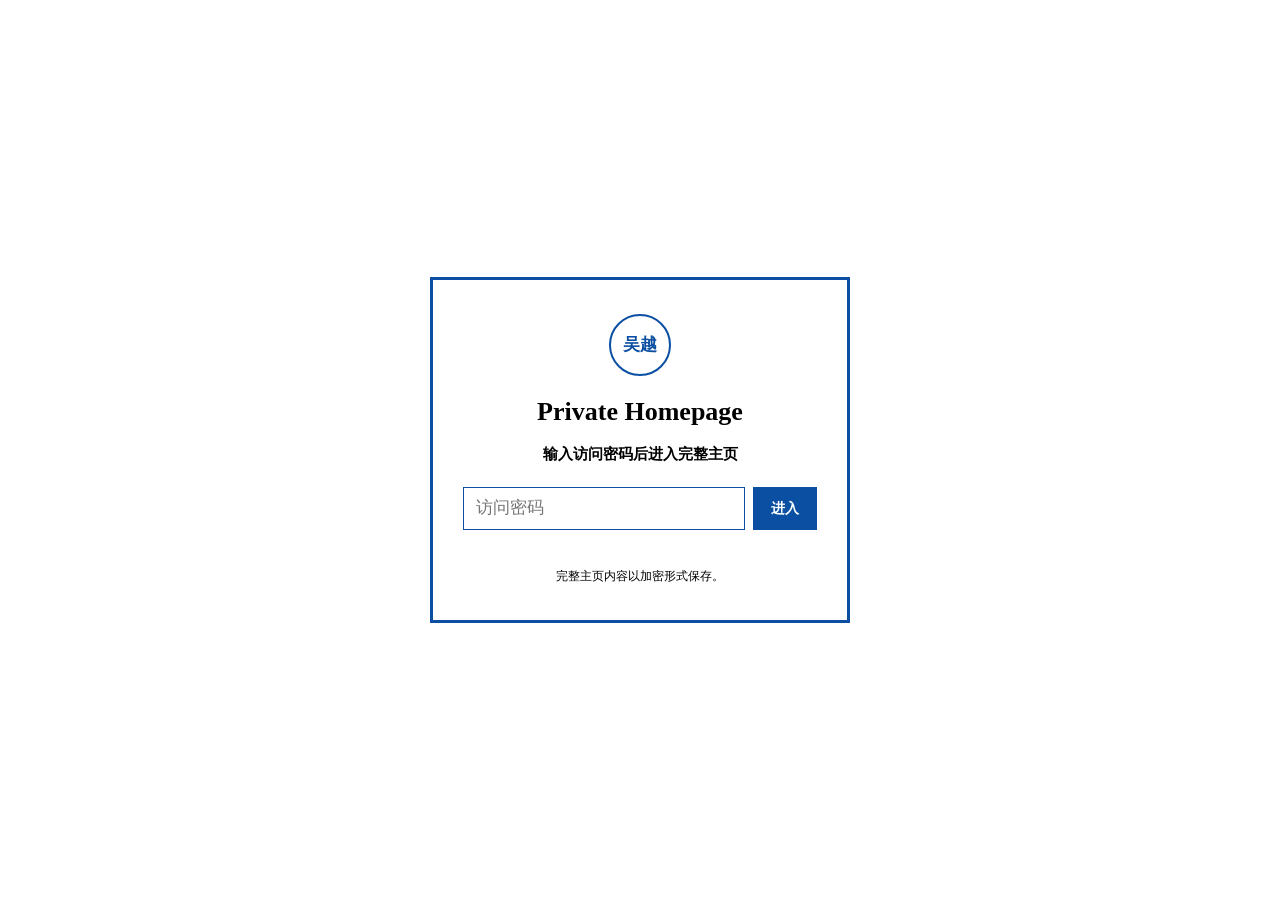
==== commit 203adcb1: "Add files via upload" ====
--- a/index.html
+++ b/index.html
@@ -5,14 +5,14 @@
 <meta name="viewport" content="width=device-width,initial-scale=1">
 <meta name="robots" content="noindex,nofollow,noarchive,nosnippet,noimageindex">
 <title>Private Homepage</title>
-<link rel="stylesheet" href="style.css?v=20261021-v28">
+<link rel="stylesheet" href="style.css?v=20261021-v29">
 <link rel="stylesheet" href="secure.css?v=20261021-v28">
 </head>
 <body>
 <div id="secureRoot" hidden></div>
 <div id="secureGate" class="secure-gate">
  <div class="secure-card">
- <div class="secure-mark">YW</div>
+ <div class="secure-mark">吴越</div>
  <h1>Private Homepage</h1>
  <p>输入访问密码后进入完整主页</p>
  <form id="secureForm">
@@ -23,6 +23,6 @@
  <div class="secure-note">完整主页内容以加密形式保存。</div>
  </div>
 </div>
-<script src="site-20261021-v27.js"></script>
+<script src="site-20261022-v210.js"></script>
 </body>
 </html>
--- a/style.css
+++ b/style.css
@@ -1198,3 +1198,104 @@
 /* 交互文字与 Word 中特殊的加粗、下划线内容仍使用原来的强调蓝。 */
 .word-emph,
 .word-underline { color:var(--blue); }
+
+
+/* ===== V2.9 手机端布局优化：仅 700px 及以下生效 =====
+   名称与日期同处第一行；单位/学院/奖项另起一行，完整保留所有文字。
+   特别长的名称允许自然换行（不省略），日期仍锁定第一行右侧。
+   平板及桌面布局完全沿用 V2.8，不受此规则影响。
+*/
+@media (max-width:700px){
+  .row-entry {padding:10px 2px 9px;}
+  #education .row-main,
+  #internships .row-main,
+  #projects .row-main,
+  #meetings .row-main,
+  #summer .row-main,
+  #competitions .row-main,
+  #honors .row-main,
+  #campus .row-main {
+    display:grid;
+    grid-template-columns:minmax(0,1fr) max-content;
+    grid-template-rows:auto auto;
+    column-gap:clamp(6px,2vw,12px);
+    row-gap:2px;
+    align-items:start;
+    min-width:0;
+  }
+  :is(#education,#internships,#projects,#meetings,#summer,#competitions,#honors,#campus) .row-main > .row-left {
+    grid-column:1;
+    grid-row:1;
+    min-width:0;
+    margin:0;
+    font-size:clamp(11px,3.1vw,12.5px);
+    line-height:1.45;
+    white-space:normal;
+    overflow-wrap:anywhere;
+    word-break:normal;
+  }
+  :is(#education,#internships,#projects,#meetings,#summer,#competitions,#honors,#campus) .row-main > time {
+    grid-column:2;
+    grid-row:1;
+    justify-self:end;
+    align-self:start;
+    margin:1px 0 0;
+    color:#000;
+    font-size:clamp(10.5px,2.8vw,11.5px);
+    line-height:1.45;
+    font-variant-numeric:tabular-nums;
+    text-align:right;
+    white-space:nowrap;
+  }
+  :is(#education,#internships,#projects,#meetings,#summer,#competitions,#honors,#campus) .row-main > .row-middle {
+    grid-column:1 / -1;
+    grid-row:2;
+    min-width:0;
+    margin:1px 0 0;
+    color:#000;
+    font-size:clamp(11px,3vw,12.5px);
+    line-height:1.5;
+    white-space:normal;
+    text-align:left;
+  }
+  #education .row-main > .row-middle {
+    display:flex;
+    align-items:baseline;
+    flex-wrap:wrap;
+    gap:1px 8px;
+  }
+  #education .edu-sep {display:none;}
+  #education .row-middle .edu-school,
+  #education .row-middle .edu-college,
+  #education .row-middle .edu-major {
+    color:#000;
+    font-size:inherit;
+    font-weight:700;
+    line-height:1.5;
+    white-space:nowrap;
+    text-align:left;
+  }
+  /* 发表论文较长的作者/题名可换行，但年份固定在首行右侧。 */
+  .publication-line1 {
+    grid-template-columns:minmax(0,1fr) max-content;
+    column-gap:9px;
+    align-items:start;
+  }
+  .publication-citation {
+    min-width:0;
+    font-size:clamp(12px,3.35vw,13px);
+    line-height:1.5;
+    overflow-wrap:anywhere;
+  }
+  .publication-line1 time {
+    margin-top:2px;
+    text-align:right;
+    font-size:clamp(10.5px,2.8vw,11.5px);
+    white-space:nowrap;
+    font-variant-numeric:tabular-nums;
+  }
+}
+@media(max-width:360px){
+  .row-main {column-gap:5px;}
+  #education .row-main > .row-middle {gap:1px 5px;}
+}
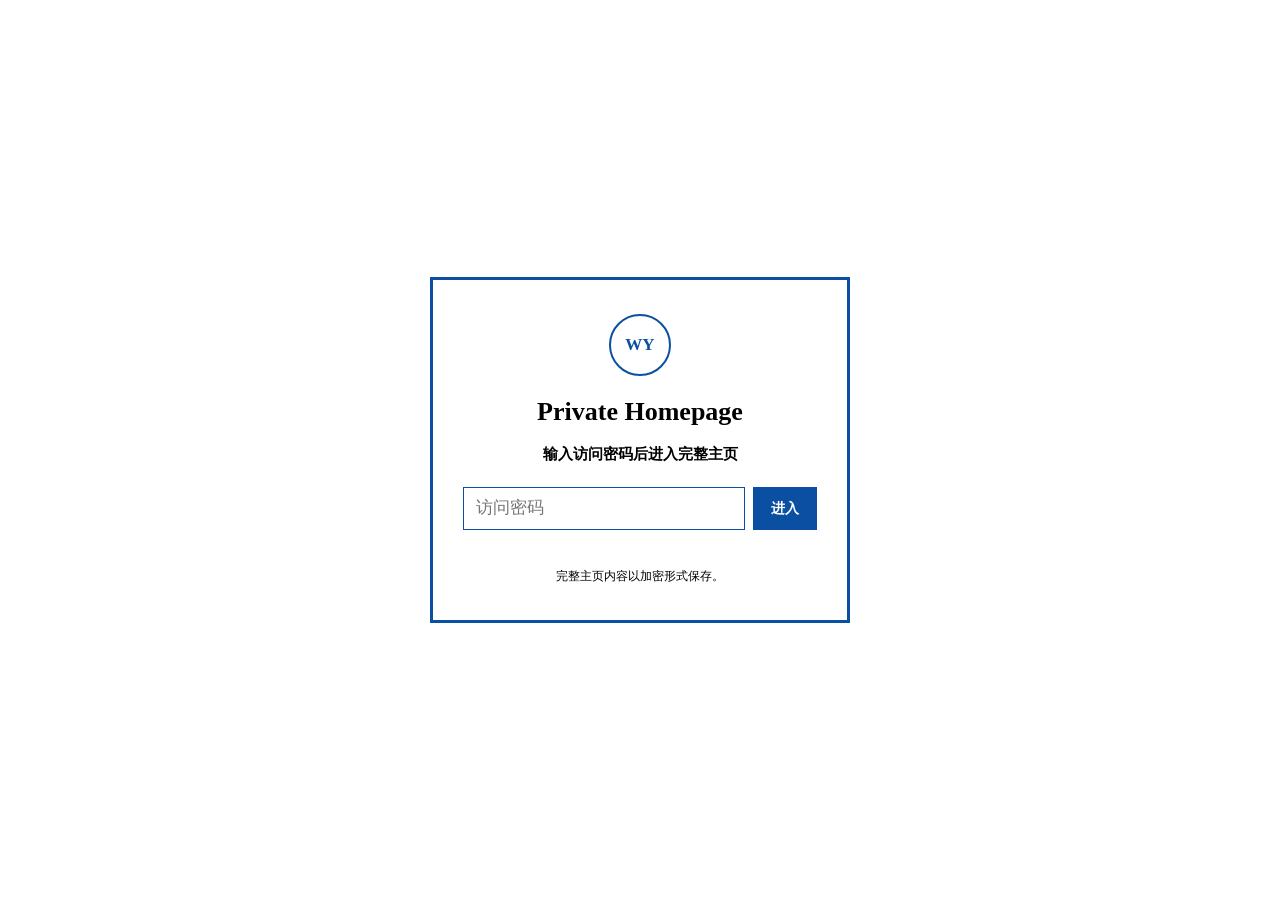
==== commit ddbf40ed: "Add files via upload" ====
--- a/index.html
+++ b/index.html
@@ -5,14 +5,14 @@
 <meta name="viewport" content="width=device-width,initial-scale=1">
 <meta name="robots" content="noindex,nofollow,noarchive,nosnippet,noimageindex">
 <title>Private Homepage</title>
-<link rel="stylesheet" href="style.css?v=20261021-v29">
+<link rel="stylesheet" href="style.css?v=20261022-v212">
 <link rel="stylesheet" href="secure.css?v=20261021-v28">
 </head>
 <body>
 <div id="secureRoot" hidden></div>
 <div id="secureGate" class="secure-gate">
  <div class="secure-card">
- <div class="secure-mark">吴越</div>
+ <div class="secure-mark">WY</div>
  <h1>Private Homepage</h1>
  <p>输入访问密码后进入完整主页</p>
  <form id="secureForm">
--- a/style.css
+++ b/style.css
@@ -1299,3 +1299,12 @@
   .row-main {column-gap:5px;}
   #education .row-main > .row-middle {gap:1px 5px;}
 }
+
+/* V2.12: 论文标题行采用蓝色，保留期刊信息与日期的黑色设置 */
+#publications .publication-citation,
+#working .working-title {
+  color: var(--blue, #0b4fa2);
+}
+#working .working-paper-number {
+  white-space: nowrap;
+}
